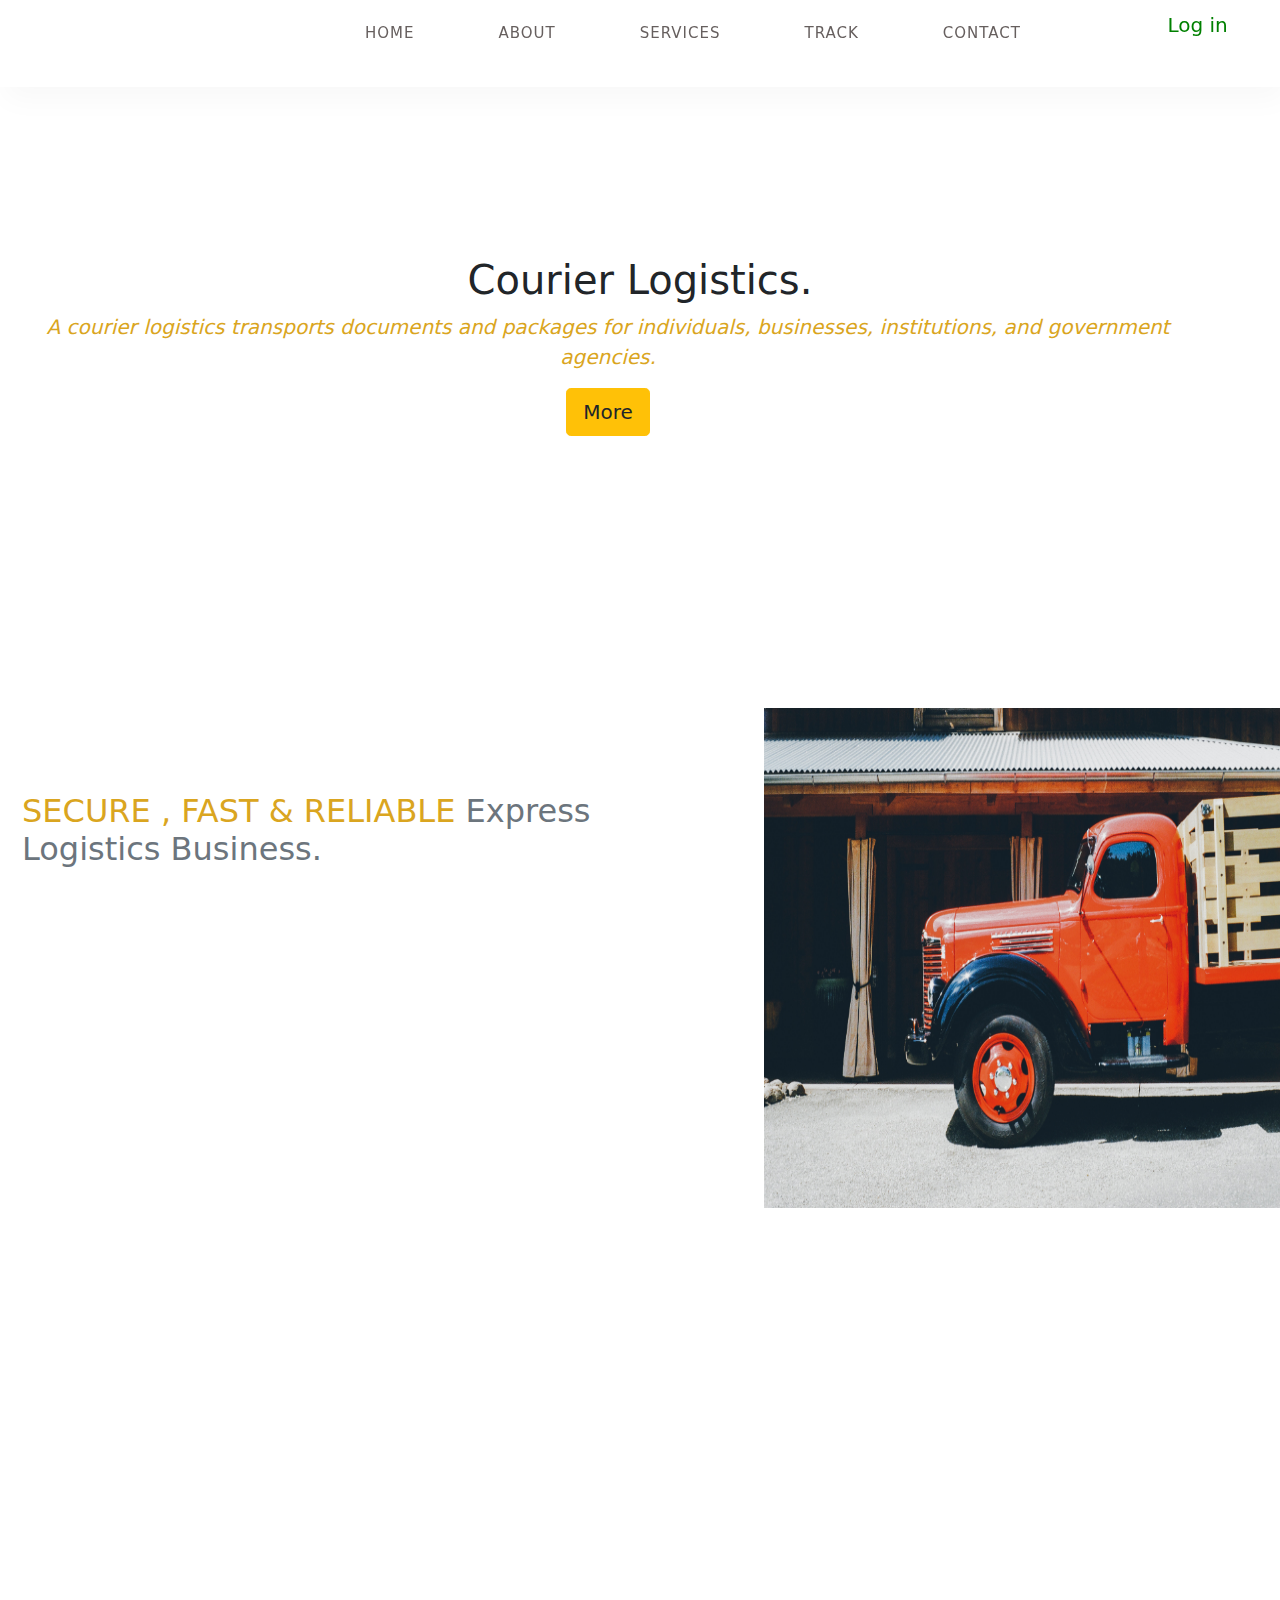
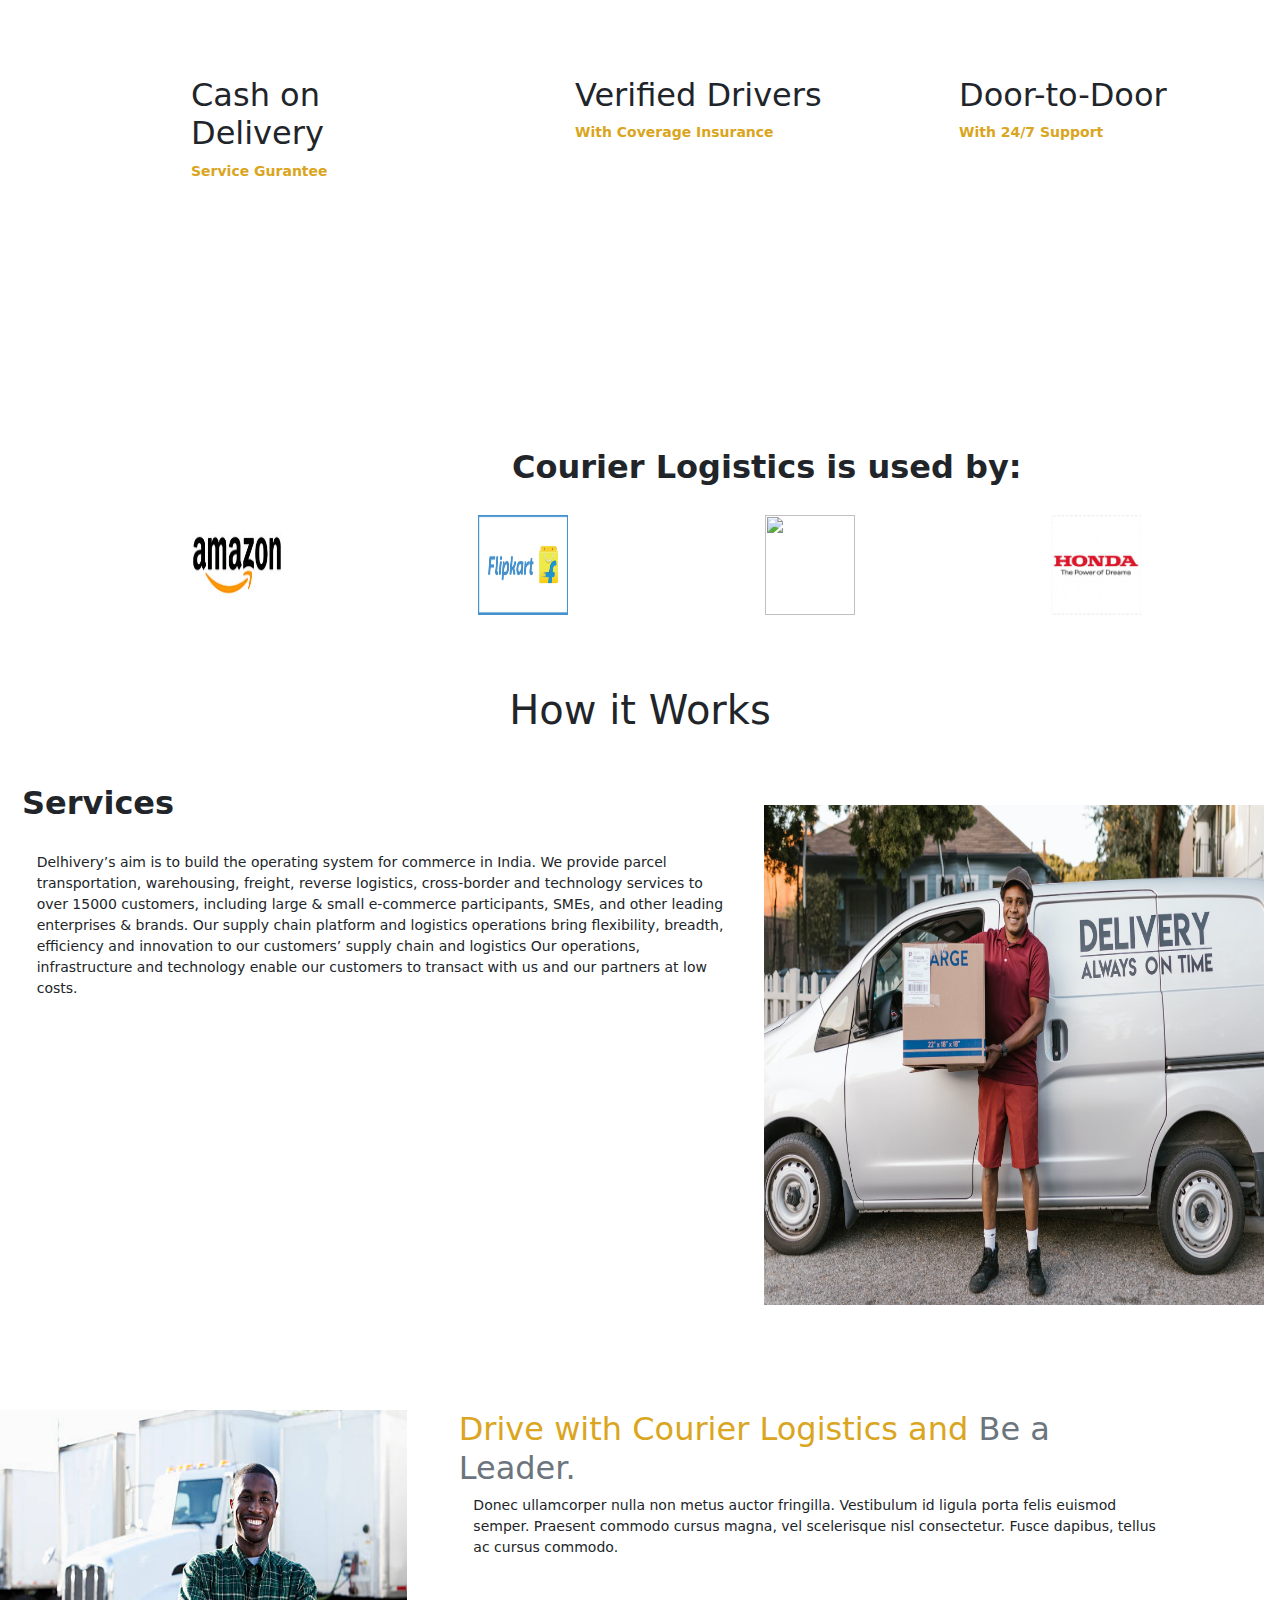
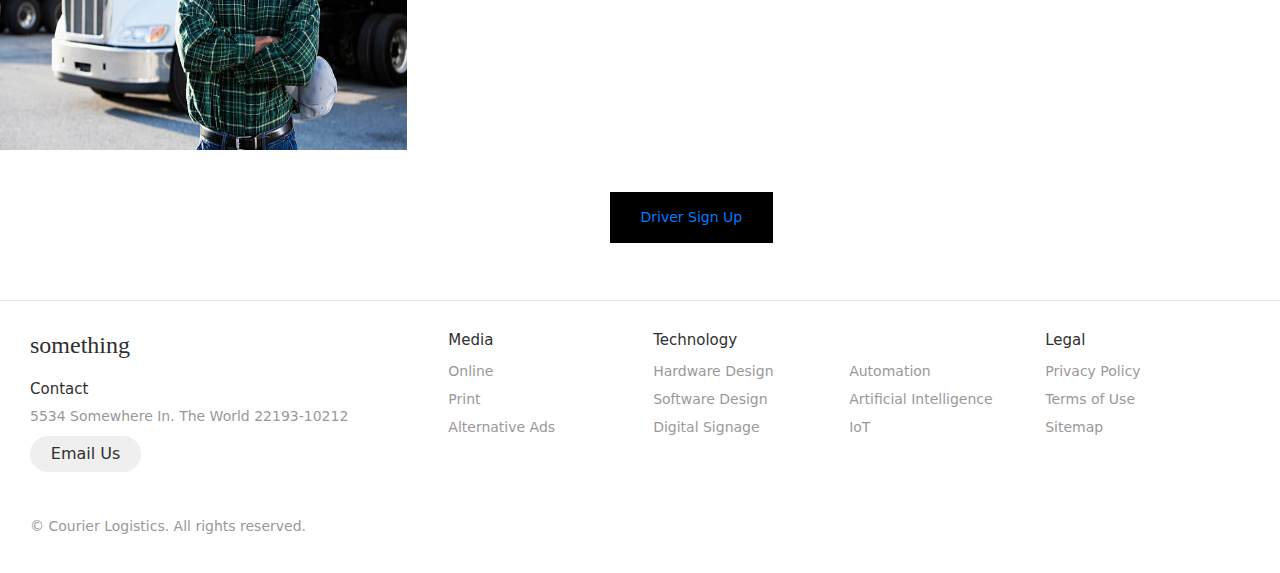
==== index.html @ 4b7f6c22 "index" ====
<!DOCTYPE html>
<html lang="en" dir="ltr">
  <head>
    <meta charset="utf-8">
    <title></title>


  <link rel="stylesheet" href="https://maxcdn.bootstrapcdn.com/bootstrap/4.0.0/css/bootstrap.min.css" integrity="sha384-Gn5384xqQ1aoWXA+058RXPxPg6fy4IWvTNh0E263XmFcJlSAwiGgFAW/dAiS6JXm" crossorigin="anonymous">
  <link rel="stylesheet" href="css/style.css">
  <link rel="stylesheet" href="css/all.min.css">
  </head>
  <body>
        <section id="main">

      <nav>

    <i class="fab fa-gg-circle"></i>

    <span class="menu-space"></span>

    <ul class="menu">

      <li> <a href="#">Home</a></li>
      <li> <a href="about.html">About</a></li>
      <li> <a href="#works">Services</a></li>
      <li> <a href="track.html">Track</a></li>
      <li> <a href="contactus.html">Contact</a></li>

    </ul>



    <a href="login.html" class="hello"> Log in </a>
    </nav>
  </section>

  <main role="main" class="inner cover">
          <h1 class="cover-heading">Courier Logistics.</h1>
          <p class="lead"><b><i>A courier logistics transports documents and packages for individuals, businesses, institutions, and government agencies.</i></b></p>
          <p class="lead">
            <a href="#orange1" class="btn btn-lg btn-warning">More</a>
          </p>
        </main>

<section id="orange1">



        <div class="row featurette2">
        <div class="col-md-7"> <br><br><br><br>
          <h2 class="featurette-heading">SECURE , FAST & RELIABLE  <span class="text-muted">Express Logistics  Business.</span></h2>

        </div>
        <div class="col-md-5">
          <img class="featurette-image img-fluid mx-auto" data-src="holder.js/500x500/auto" alt="500x500" style="width: 600px; height: 500px;" src="images/orange.jpg" >
        </div>
      </div>
</section>



<section id="service">


  <div class="col-lg-3">
            <i class="fas fa-truck-moving"></i>
            <h2 class="yellow">Cash on Delivery</h2>
            <p class="para"><b>Service Gurantee</b></p>


          </div>


          <div class="col-lg-3">
                    <i class="fas fa-user-check"></i>
                      <h2 class="yellow"> Verified Drivers</h2>
                      <p class="para"><b>With Coverage Insurance</b></p>

                    </div>

                    <div class="col-lg-3">
                        <i class="fas fa-door-closed"></i>
                        <h2 class="yellow">Door-to-Door </h2>
                        <p class="para"><b>With 24/7 Support</b></p>

                      </div>


                      </section>

                      <section id="logo">



                      <div class="useby">

                        <h2><b>Courier Logistics is used by:</h2></b> <br>
                        <img src="images/amazon.jpg"width="90" height="100" alt="">
                        <img src="images/flipkart.jpg" width="90" height="100" alt="">
                          <img src="images/tata.png"width="90" height="100"  alt="">
                            <img src="images/honda.jpg"width="90" height="100"  alt="">
                      </div>
                      </section>  <br>

                      <section id="works">



                      <div class="explain">
                        <h1>How it Works</h1>
                      </div>

                      <div class="row featurette">
            <div class="col-md-7"> <br> <br>
              <h2><strong>Services</strong></h2> <br>
              <p class="lede">Delhivery’s aim is to build the operating system for commerce in India. We provide parcel transportation, warehousing, freight, reverse logistics, cross-border and technology services to over 15000 customers, including large & small e-commerce participants, SMEs, and other leading enterprises & brands. Our supply chain platform and logistics operations bring flexibility, breadth, efficiency and innovation to our customers’ supply chain and logistics Our operations, infrastructure and technology enable our customers to transact with us and our partners at low costs.</p>
            </div>
            <div class="col-md-5"> <br><br><br>
              <img class="featurette-image img-fluid mx-auto" data-src="holder.js/500x500/auto" alt="500x500" style="width: 500px; height: 500px;" src="images/delivery.jpeg"
          </div>





</section> <br><br><br><br><br>
<section>


<div class="row featurette1">
          <div class="col-md-7 order-md-2">
            <h2 class="featurette-heading">Drive with Courier Logistics and  <span class="text-muted">Be a Leader.</span></h2>
            <p class="lede">Donec ullamcorper nulla non metus auctor fringilla. Vestibulum id ligula porta felis euismod semper. Praesent commodo cursus magna, vel scelerisque nisl consectetur. Fusce dapibus, tellus ac cursus commodo.</p>
          </div>
          <div class="col-md-4 order-md-1">
            <img class="featurette-image img-fluid mx-auto"  src="images/driver.jpg" width="900" height="1800"
          </div> <br> <br> <br>
          <button type="button" name="button"><a href="driversign.html">Driver Sign Up</a></button>
        </div>


</section>

        <footer class="footer">
      <div class="footer__addr">
        <h1 class="footer__logo">Something</h1>

        <h2>Contact</h2>

        <address>
          5534 Somewhere In. The World 22193-10212<br>

          <a class="footer__btn" href="mailto:example@gmail.com">Email Us</a>
        </address>
      </div>

      <ul class="footer__nav">
        <li class="nav__item">
          <h2 class="nav__title">Media</h2>

          <ul class="nav__ul">
            <li>
              <a href="#">Online</a>
            </li>

            <li>
              <a href="#">Print</a>
            </li>

            <li>
              <a href="#">Alternative Ads</a>
            </li>
          </ul>
        </li>

        <li class="nav__item nav__item--extra">
          <h2 class="nav__title">Technology</h2>

          <ul class="nav__ul nav__ul--extra">
            <li>
              <a href="#">Hardware Design</a>
            </li>

            <li>
              <a href="#">Software Design</a>
            </li>

            <li>
              <a href="#">Digital Signage</a>
            </li>

            <li>
              <a href="#">Automation</a>
            </li>

            <li>
              <a href="#">Artificial Intelligence</a>
            </li>

            <li>
              <a href="#">IoT</a>
            </li>
          </ul>
        </li>

        <li class="nav__item">
          <h2 class="nav__title">Legal</h2>

          <ul class="nav__ul">
            <li>
              <a href="#">Privacy Policy</a>
            </li>

            <li>
              <a href="#">Terms of Use</a>
            </li>

            <li>
              <a href="#">Sitemap</a>
            </li>
          </ul>
        </li>
      </ul>

      <div class="legal">
        <p>&copy; Courier Logistics. All rights reserved.</p>


      </div>
    </footer>




                      </body>
                      </html>
---- css/style.css ----
*{
  box-sizing: border-box;
}

body{

  margin: 0%;
  padding: 0%;
  font: poppins;
  overflow-x: hidden;

}

#main{

  width: 100%;
  /* height: 60vh; */
  position: relative;
}

nav{

  display: flex;
  justify-content: space-around;
  align-items: center;
  position: fixed;
  top: 0;
  left: 0;
  width: 100%;
  background-color: white;
  box-shadow:  5px 12px 30px rgba(0, 0, 0, 0.03);
  z-index: 1;

}

.logo img{


      height: 110px;
      margin top: 10px;

}

.menu{

    list-style: none;
    display: flex;
    justify-content: space-around;
}

.menu li a {

  height: 40px;
  line-height: 35px;
  margin: 7px;
  padding: 0px 35px;
  display: flex;
  letter-spacing: 1px;
  text-decoration: none;
  font-size: 15px;
  text-transform: uppercase;
  color: #665f5e;

}

.hello{
    color: green;
    line-height: 43px;
      margin-top: 4px;
      margin-bottom: 40px;
      font-size: 20px;
    }


    .resume:hover{

  background-color: #23cdaf;
  transition: all ease 0.2s;

}


.menu li a:hover {

background-color: #23cdaf;
color: white;
box-shadow: 5px 10px 30px rgba(24, 139, 119, 0.2);
transition: all ease 0.2s;

}


.fab{

  font-size: 2em;
}


.intro{

      margin-left: 5%;
      margin-top: 20%;
      bottom:  50%;


}

.intro h1 {
  margin-left: 50px;
}


.intro p {
  margin-left: 250px;
}


/* service */

#service{

  display: flex;
  justify-content: space-around;
  margin-left: 10%;
  margin-top: 30%;

}


.fas{

  font-size: 6em;
}


.para {

  color: #DAA520;
}


.useby img{

margin-left: 15%;
}

.useby h2{

margin-left: 40%;
}


#logo{

  margin-top: 200px;
  background-color: ;
  padding-bottom: 50px;
  padding-top: 50px;
}

.col-md-7 h2{
  margin-left: 3%;
}


.explain{

  text-align: center;
}

.lede{

  margin-left: 5%;
}


.featurette-heading{

  color: #DAA520;
}


button {

border: 2px solid black;
background-color: black;
margin-left: 150%;
color: white;
width: 40%;
height: 15%;
}


.featurette1{

  padding-bottom: 150px;
}


.col-md-4  img{
height: 100%;
}

#truck{

  display: flex;
}

.inner{

  margin-top: 20%;
}


main{

  text-align: center;
}

.lead{

  margin-right: 5%;
  color: #DAA520;
}

.featurette2{

  margin-top: 20%;
}




*, *:before, *:after {
  box-sizing: border-box;
}

html {
  font-size: 100%;
}

body {
  font-family: acumin-pro, system-ui, sans-serif;
  margin: 0;
  display: grid;
  grid-template-rows: auto 1fr auto;
  font-size: 14px;
  /* background-color: #f4f4f4; */
  align-items: start;
  min-height: 100vh;
}

.footer {
  display: flex;
  flex-flow: row wrap;
  padding: 30px 30px 20px 30px;
  color: #2f2f2f;
  background-color: #fff;
  border-top: 1px solid #e5e5e5;
}

.footer > * {
  flex:  1 100%;
}

.footer__addr {
  margin-right: 1.25em;
  margin-bottom: 2em;
}

.footer__logo {
  font-family: 'Pacifico', cursive;
  font-weight: 400;
  text-transform: lowercase;
  font-size: 1.5rem;
}

.footer__addr h2 {
  margin-top: 1.3em;
  font-size: 15px;
  font-weight: 400;
}

.nav__title {
  font-weight: 400;
  font-size: 15px;
}

.footer address {
  font-style: normal;
  color: #999;
}

.footer__btn {
  display: flex;
  align-items: center;
  justify-content: center;
  height: 36px;
  max-width: max-content;
  background-color: rgb(33, 33, 33, 0.07);
  border-radius: 100px;
  color: #2f2f2f;
  line-height: 0;
  margin: 0.6em 0;
  font-size: 1rem;
  padding: 0 1.3em;
}

.footer ul {
  list-style: none;
  padding-left: 0;
}

.footer li {
  line-height: 2em;
}

.footer a {
  text-decoration: none;
}

.footer__nav {
  display: flex;
	flex-flow: row wrap;
}

.footer__nav > * {
  flex: 1 50%;
  margin-right: 1.25em;
}

.nav__ul a {
  color: #999;
}

.nav__ul--extra {
  column-count: 2;
  column-gap: 1.25em;
}

.legal {
  display: flex;
  flex-wrap: wrap;
  color: #999;
}

.legal__links {
  display: flex;
  align-items: center;
}

.heart {
  color: #2f2f2f;
}

@media screen and (min-width: 24.375em) {
  .legal .legal__links {
    margin-left: auto;
  }
}

@media screen and (min-width: 40.375em) {
  .footer__nav > * {
    flex: 1;
  }

  .nav__item--extra {
    flex-grow: 2;
  }

  .footer__addr {
    flex: 1 0px;
  }

  .footer__nav {
    flex: 2 0px;
  }


  footer{

    margin-top:
  }
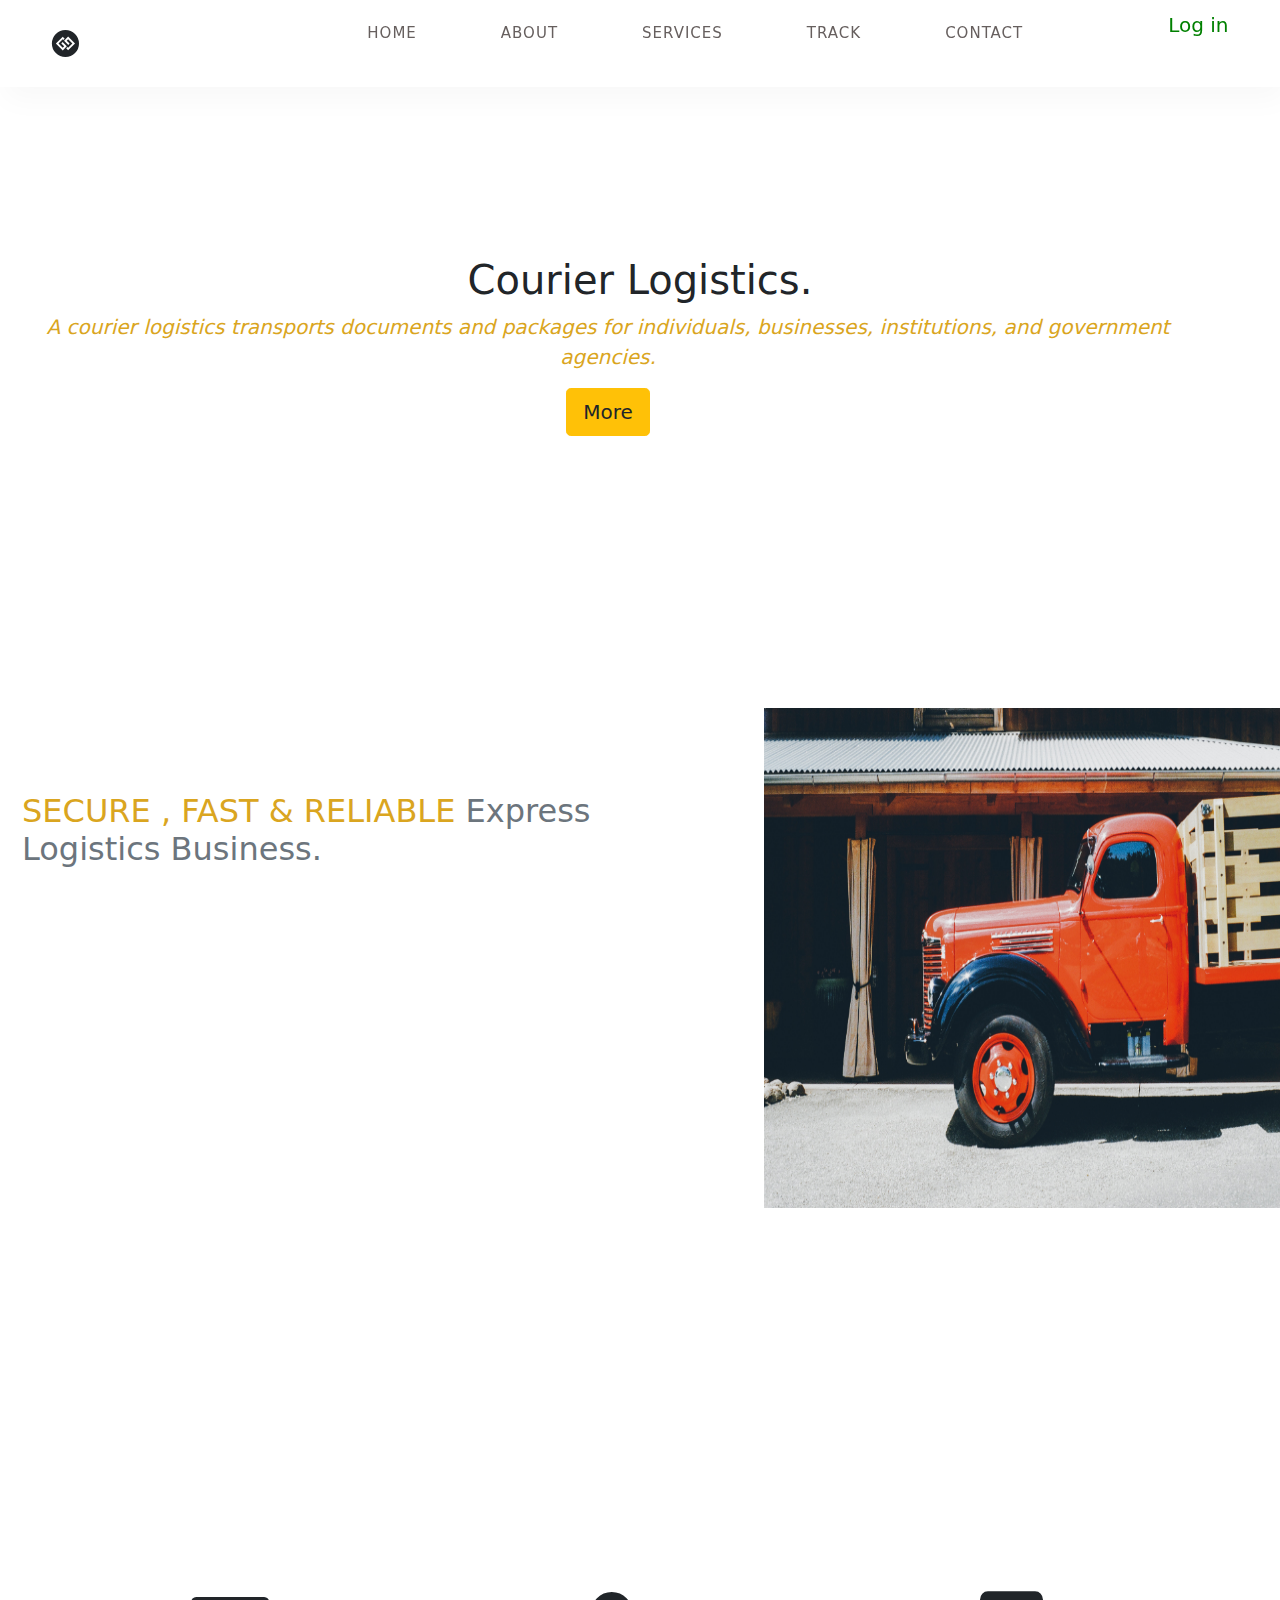
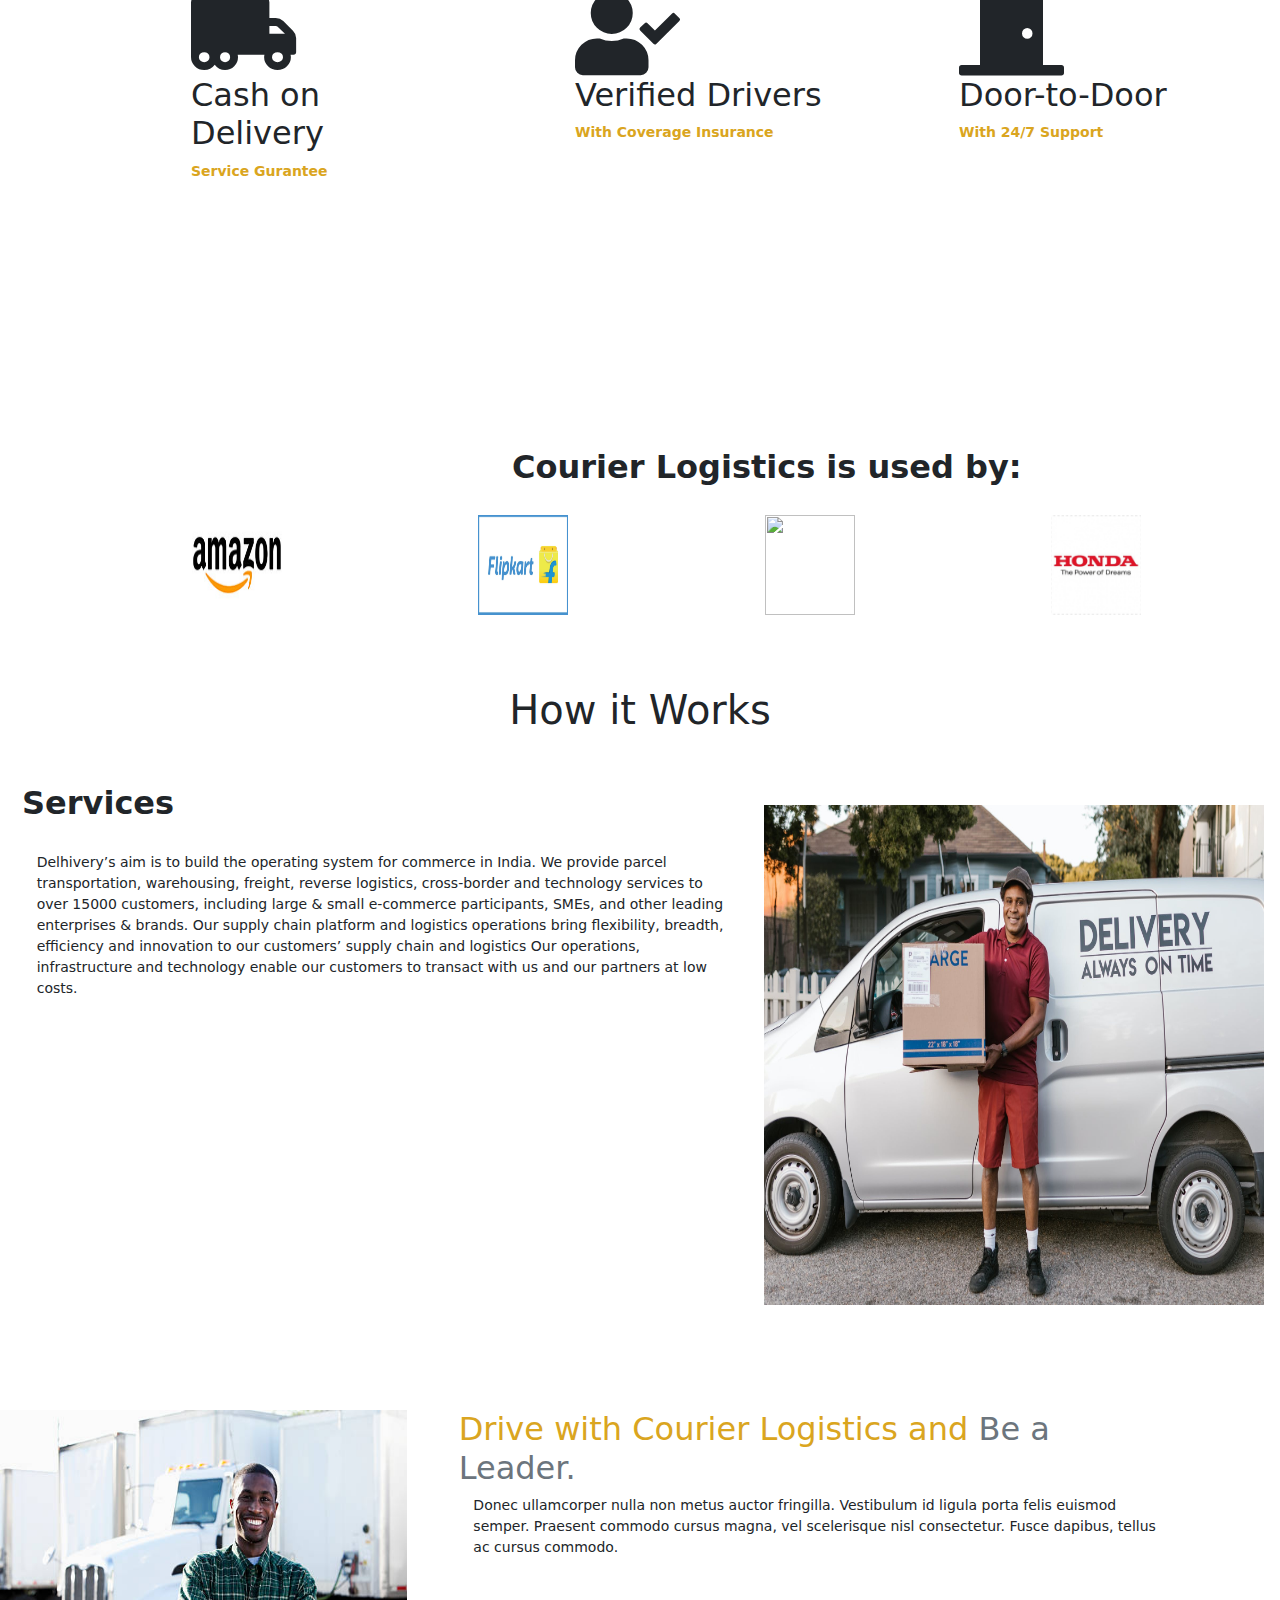
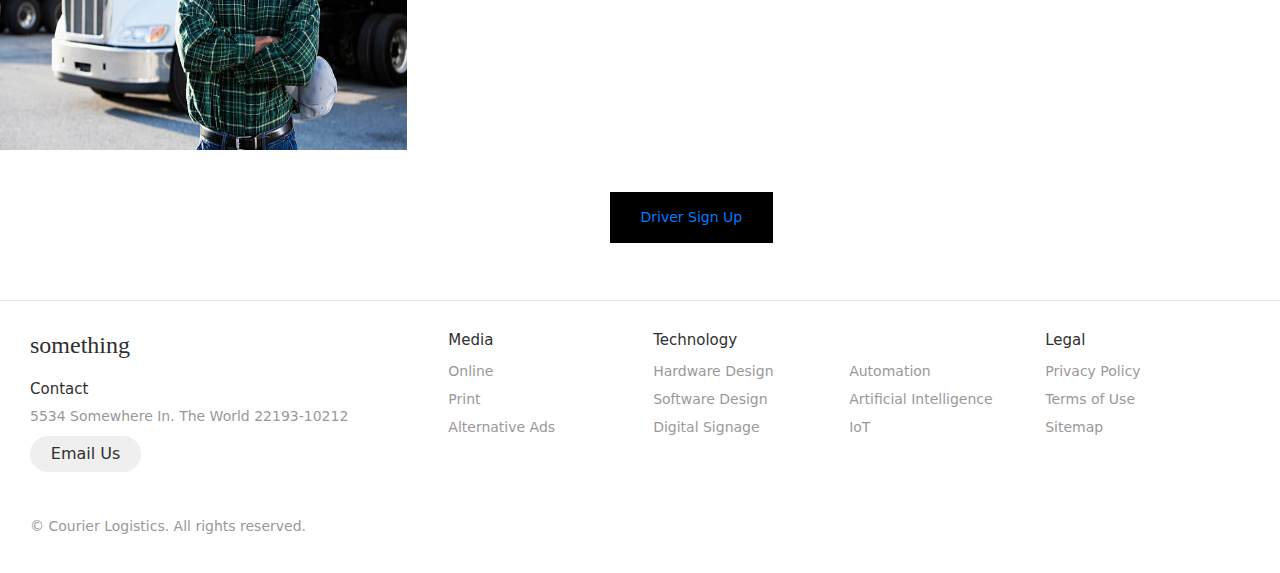
==== commit 6f384b72: "add changes in index" ====
--- a/index.html
+++ b/index.html
@@ -97,7 +97,7 @@
                         <h2><b>Courier Logistics is used by:</h2></b> <br>
                         <img src="images/amazon.jpg"width="90" height="100" alt="">
                         <img src="images/flipkart.jpg" width="90" height="100" alt="">
-                          <img src="images/tata.png"width="90" height="100"  alt="">
+                          <img src="images/tata1.jpg"width="90" height="100"  alt="">
                             <img src="images/honda.jpg"width="90" height="100"  alt="">
                       </div>
                       </section>  <br>
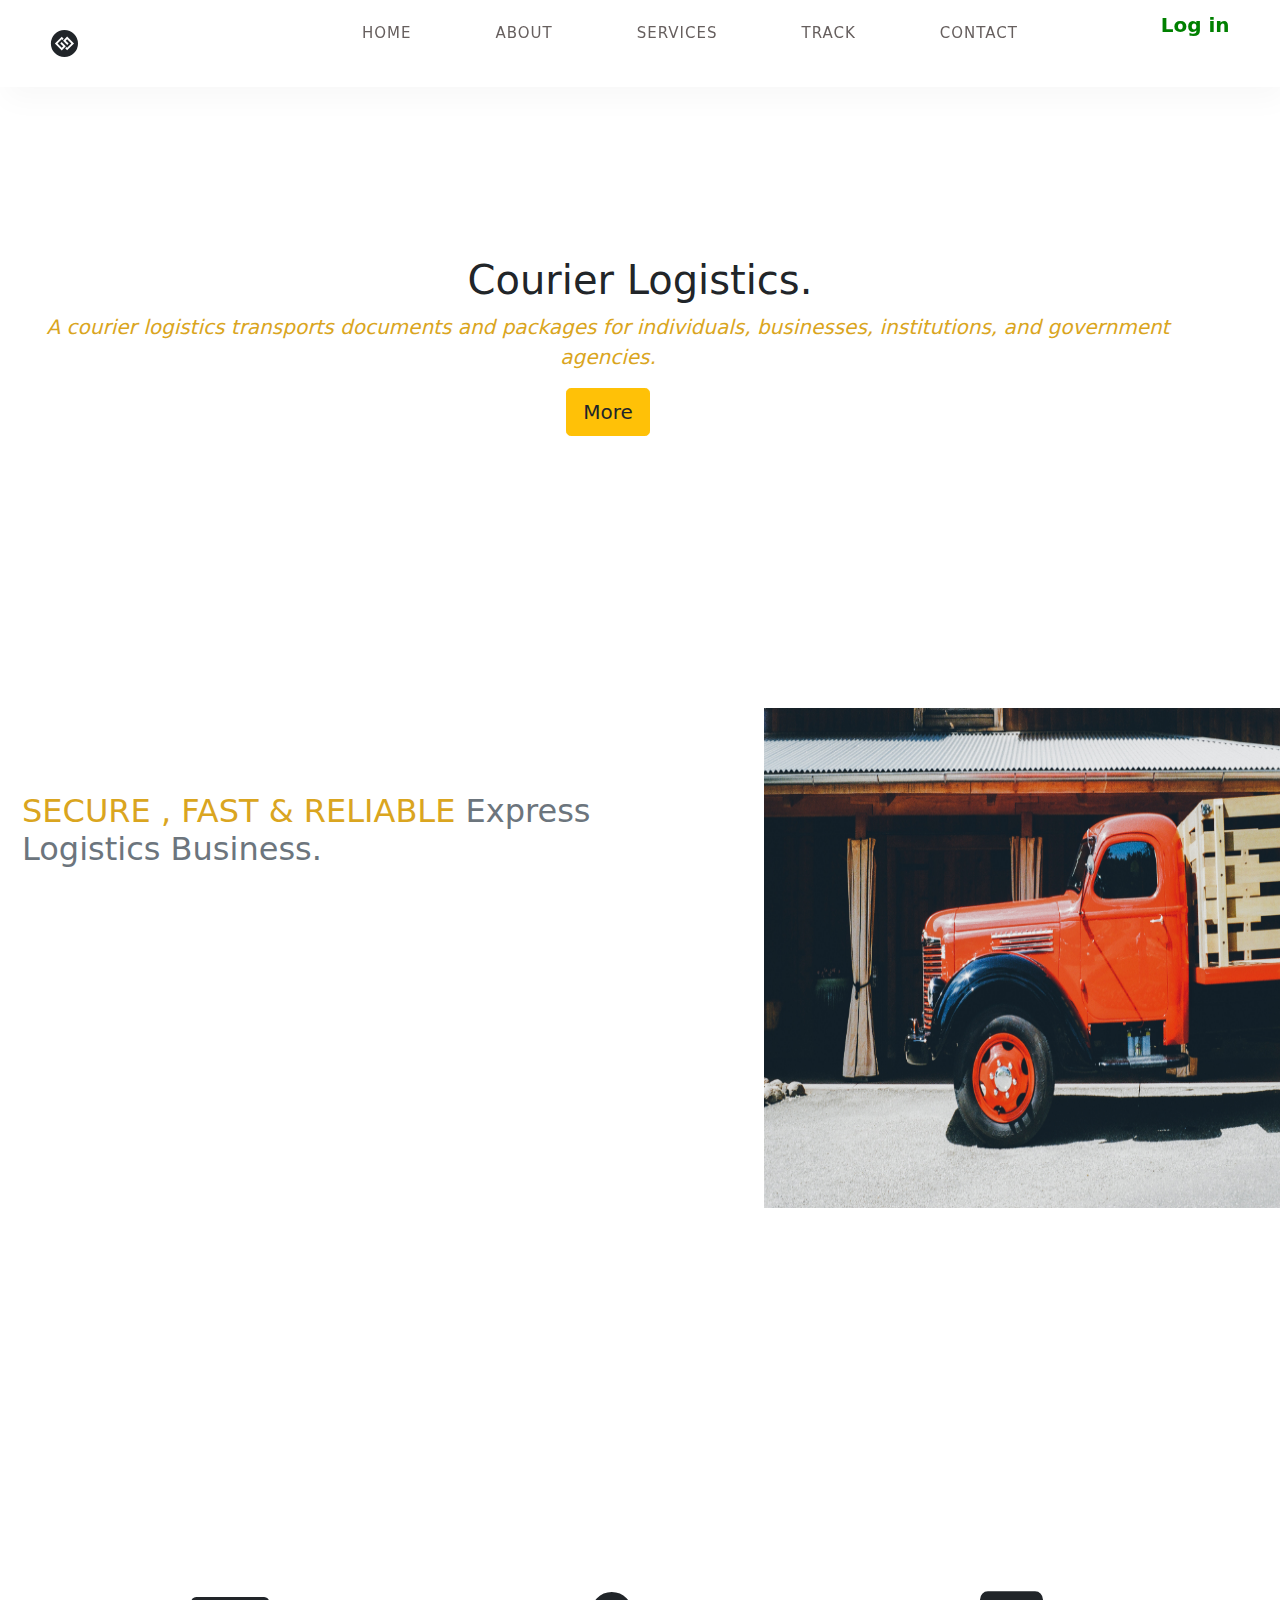
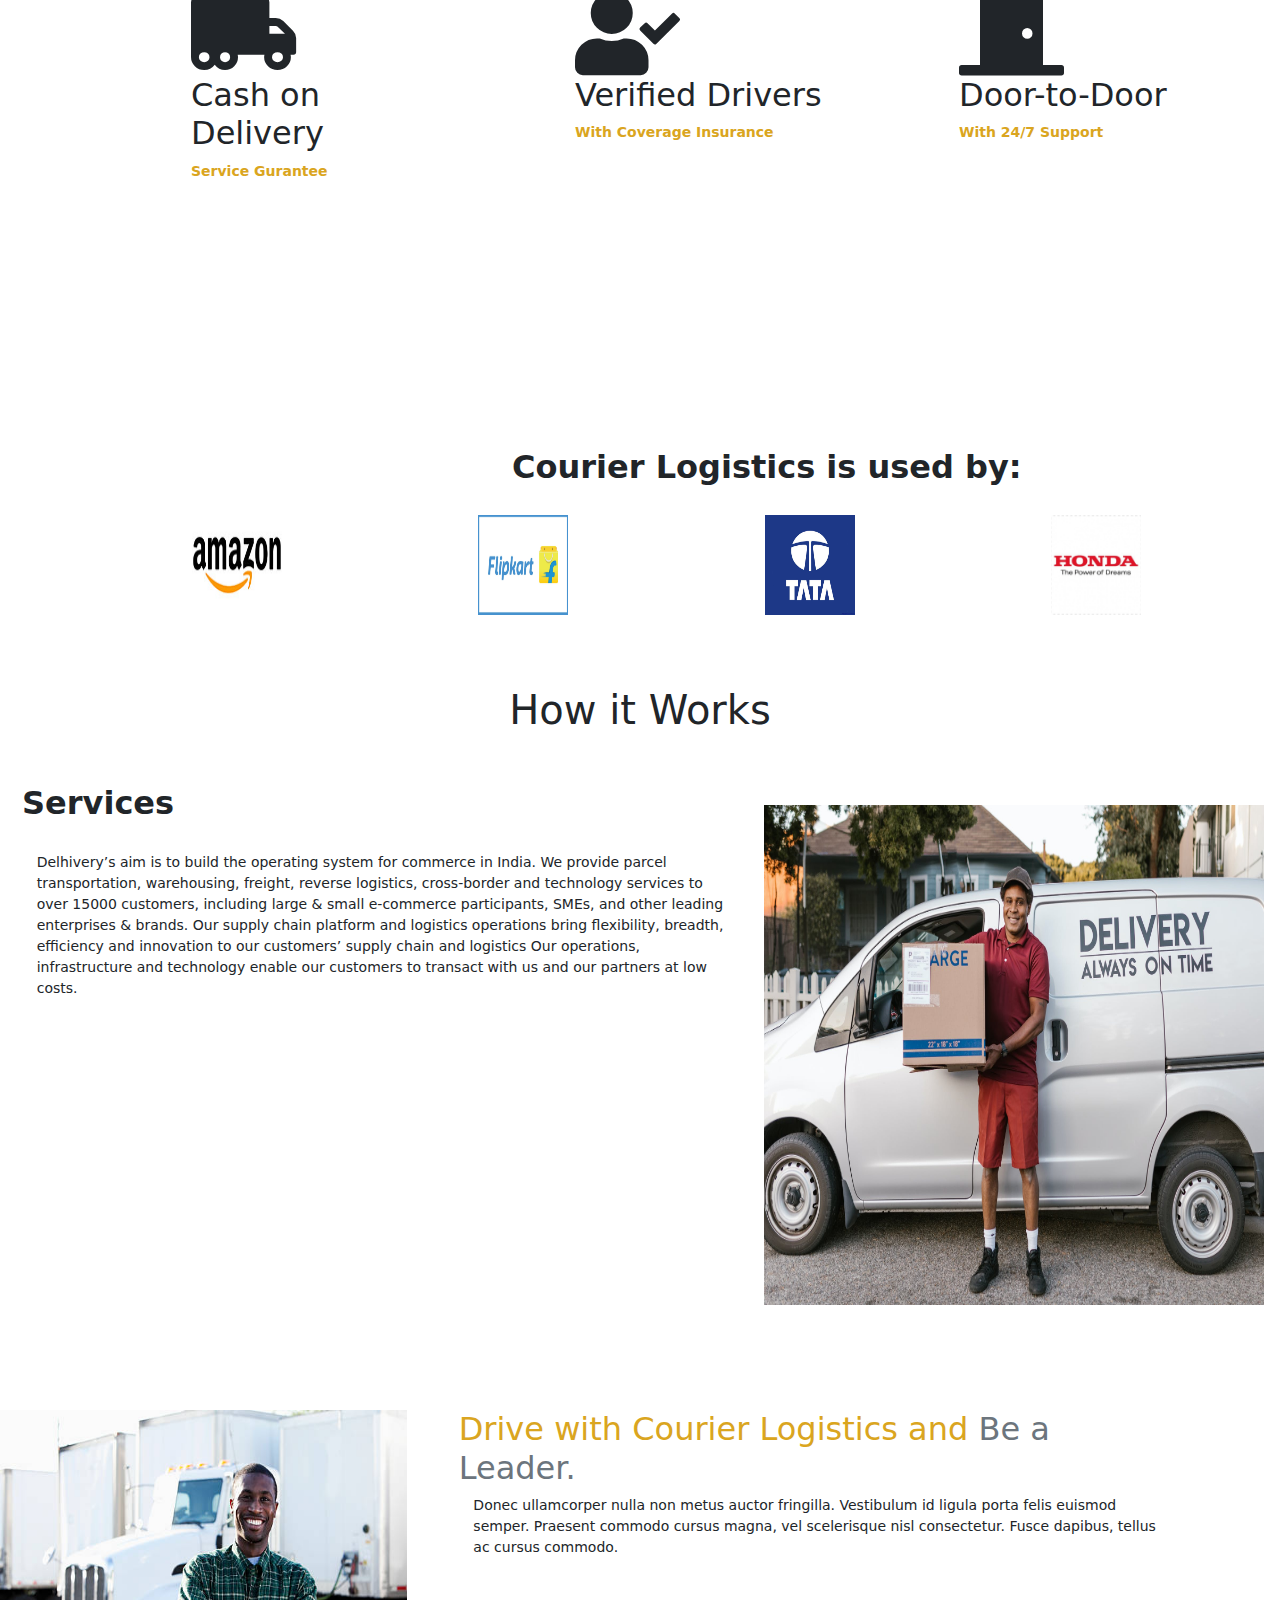
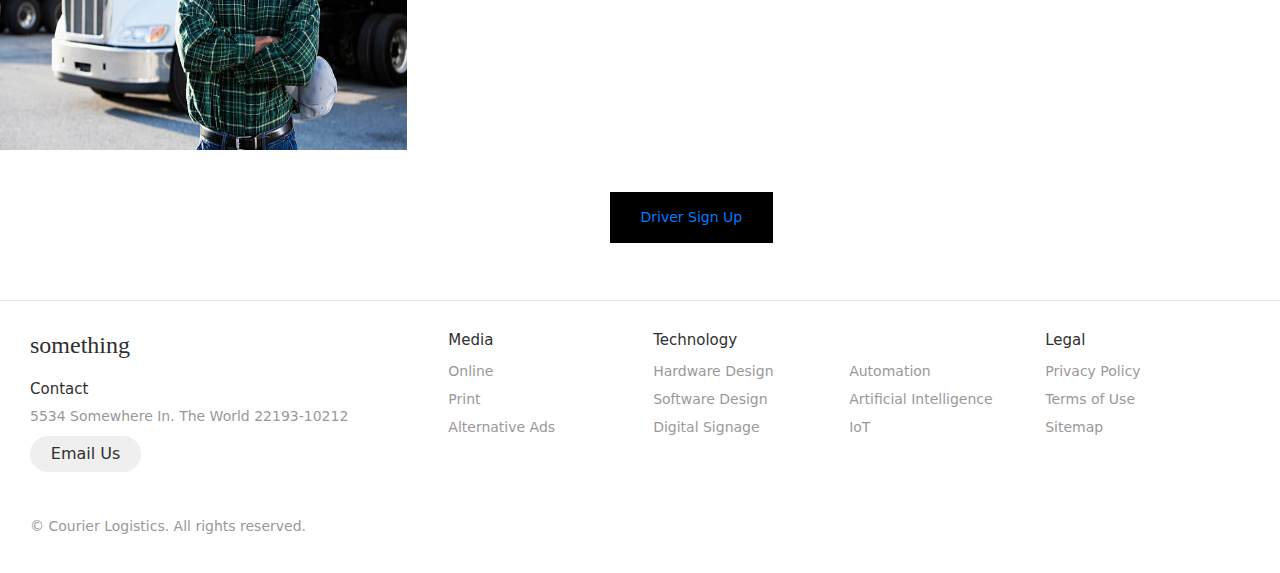
==== commit 2ba5d1f6: "add" ====
--- a/index.html
+++ b/index.html
@@ -30,7 +30,7 @@
 
 
 
-    <a href="login.html" class="hello"> Log in </a>
+    <a href="login.html" class="hello"> <b>Log in</b> </a>
     </nav>
   </section>
 
